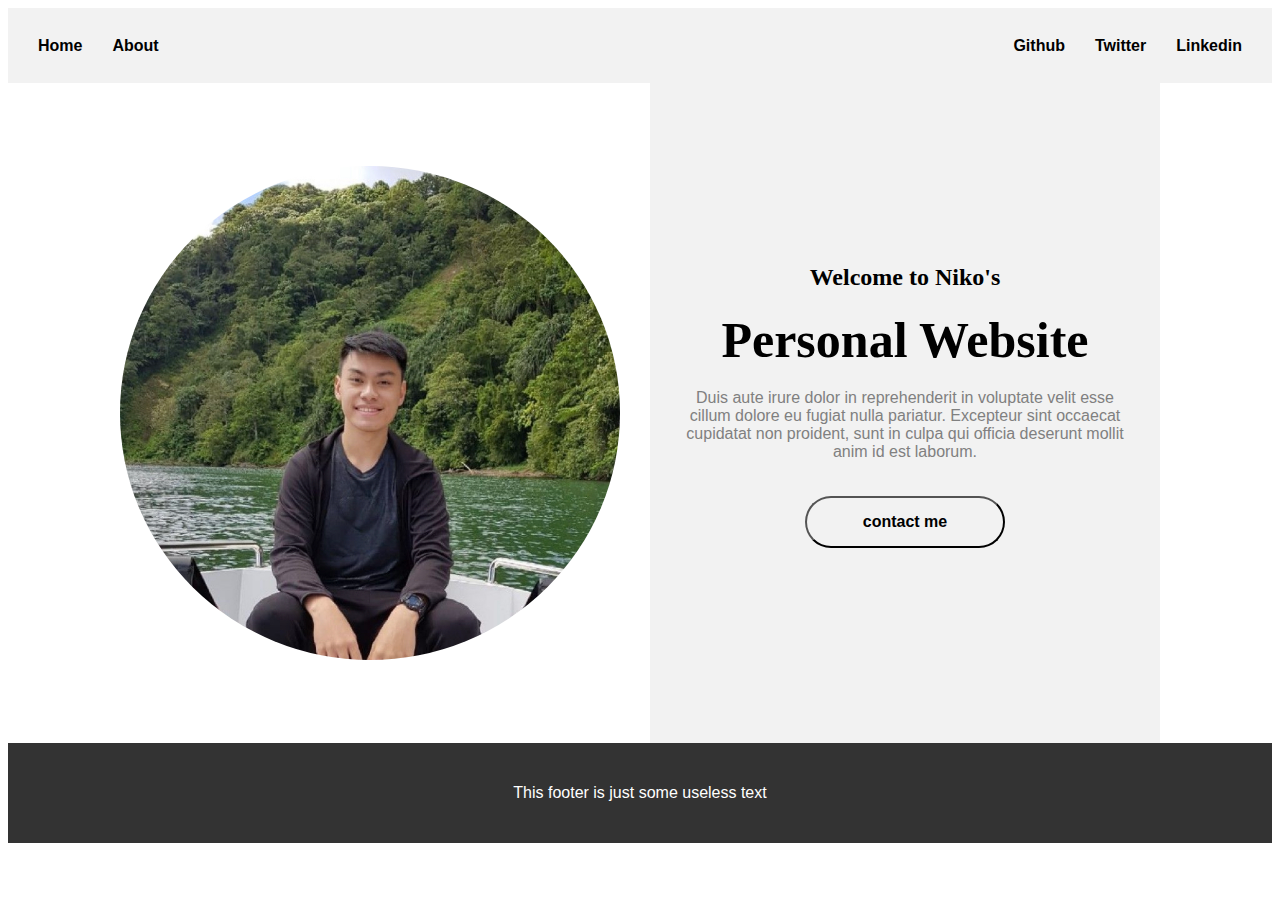
==== index.html @ 55cf9dc3 "added some tweaks to font, margin, and gap on css" ====
<!DOCTYPE html>
<html lang="en">
<head>
    <meta charset="UTF-8">
    <meta http-equiv="X-UA-Compatible" content="IE=edge">
    <meta name="viewport" content="width=device-width, initial-scale=1.0">
    <title>Niko's Personal Website</title>
    <link rel="stylesheet" href="./index.css">
    <link rel="stylesheet" href="https://fonts.google.com/specimen/Playfair+Display">

</head>
<body>
    <nav class = "navigation">
            <div class = "navigation-left">
                <li><a href="/">Home</a></li>
                <li><a href="/about">About</a></li>
            </div>
            <div class = "navigation-right"
                <li><a href="https://github.com/nikosetiawanp">Github</a></li>
                <li><a href="https://twitter.com/nikosetiawanp">Twitter</a></li>
                <li><a href="https://www.linkedin.com/in/niko-sp-950001261/">Linkedin</a></li>
    </nav>

    <header class = "header">
        <div class = "header-left">
            <img src="assets/profile.jpg" alt="Niko's Picture">
        </div>
        <div class = "header-right">
            <h4 class = "hello">Welcome to Niko's</h4>
            <h1 class = "my-name">Personal Website</h1>
            <p class = "intro">Duis aute irure dolor in reprehenderit in voluptate velit esse cillum dolore eu fugiat nulla pariatur. Excepteur sint occaecat cupidatat non proident, sunt in culpa qui officia deserunt mollit anim id est laborum.</p>
            <button> contact me </button>
        </div>
    </header>

    <footer>This footer is just some useless text</footer>
</body>
</html>
---- index.css ----
body {
    display: flex;
    flex-direction: column;
    color: black;
    background-color: white;
}

/* NAVIGATION */
.navigation {
    display: flex;
    justify-content: space-between;
    align-items: center;
    background: #F2F2F2;
    min-height: 75px;
    padding-left: 30px;
    padding-right: 30px;
    font-size: 16px;
    font-family: Arial, Helvetica, sans-serif;
}
.navigation-left {
    display : flex;
    gap: 30px;
}

.navigation-right {
    display: flex;
    justify-content: center;
    gap: 30px;
}

/* LINKS */
li {
    list-style: none;
}
a {
    text-decoration: none;
    color: black;
    font-weight: bolder;
}

/* HEADER */
.header {
    display : flex;
    justify-content: center;
    gap: 30px;
}
.header-right {
    display: flex;
    flex-direction: column;
    justify-content: center;
    align-content: center;
    align-items: center;
    background: #F2F2F2;
    padding: 30px;
    max-width: 450px;
    min-height: 600px;
    gap: 10px;
}
.hello {
    display: flex;
    font-size: 24px;
    margin: 5px;
}
h1 {
    display: flex;
    flex-wrap: wrap;
    font-size: 50px;
    font-weight: 900;
    margin: none;
    margin: 5px;
}
.intro {
    display: flex;
    text-align: center;
    font-family: Arial, Helvetica, sans-serif;
    color: grey;
    margin: 5px;
}
button {
    background-color: #F2F2F2;
    border-color: black;
    border-style: solid 5px;
    font-weight: 900;
    color: black;
    padding: 15px 32px;
    text-align: center;
    text-decoration: none;
    display: inline-block;
    font-size: 16px;
    border-radius: 32px;
    width: 200px;
    margin: 20px;
}
.header-left {
    display : flex;
    justify-content: center;
    align-items: center;
}

img {
    border-radius: 50%;
    max-width: 500px;
    max-height: 500px;
}

  /* FOOTER */
  footer {
    display: flex;
    justify-content: center;
    align-items: center;
    color: white;
    background: #333333;
    min-height: 100px;
    font-family: Arial, Helvetica, sans-serif;
  }
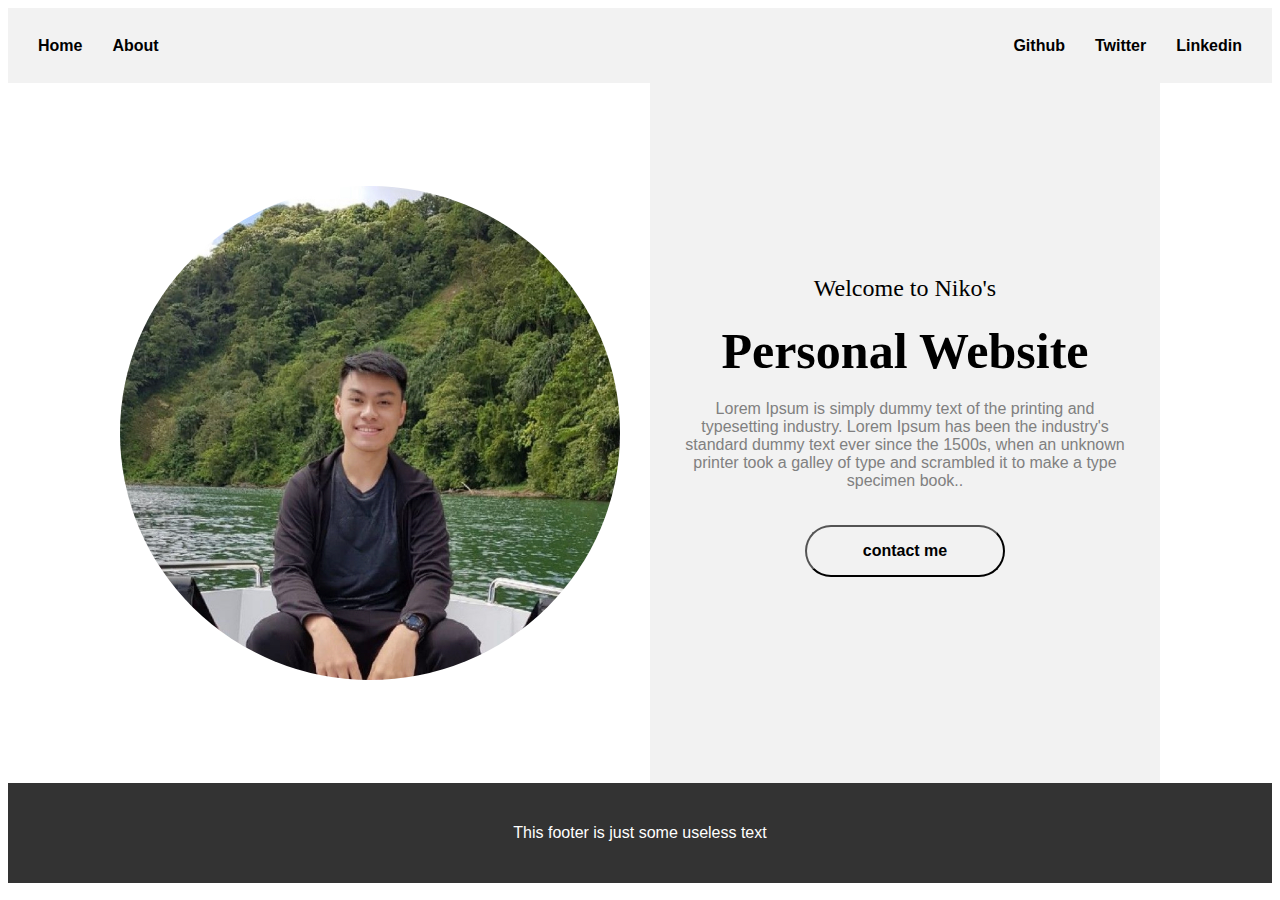
==== commit 3145554d: "fixed some typo" ====
--- a/index.html
+++ b/index.html
@@ -12,8 +12,8 @@
 <body>
     <nav class = "navigation">
             <div class = "navigation-left">
-                <li><a href="/">Home</a></li>
-                <li><a href="/about">About</a></li>
+                <li><a href="index.html">Home</a></li>
+                <li><a href="about/about.html">About</a></li>
             </div>
             <div class = "navigation-right"
                 <li><a href="https://github.com/nikosetiawanp">Github</a></li>
@@ -28,8 +28,8 @@
         <div class = "header-right">
             <h4 class = "hello">Welcome to Niko's</h4>
             <h1 class = "my-name">Personal Website</h1>
-            <p class = "intro">Duis aute irure dolor in reprehenderit in voluptate velit esse cillum dolore eu fugiat nulla pariatur. Excepteur sint occaecat cupidatat non proident, sunt in culpa qui officia deserunt mollit anim id est laborum.</p>
-            <button> contact me </button>
+            <p class = "intro">Lorem Ipsum is simply dummy text of the printing and typesetting industry. Lorem Ipsum has been the industry's standard dummy text ever since the 1500s, when an unknown printer took a galley of type and scrambled it to make a type specimen book..</p>
+            <a href="contact/contact.html"><button>contact me</button></a>
         </div>
     </header>
 
--- a/index.css
+++ b/index.css
@@ -43,12 +43,12 @@
     display : flex;
     justify-content: center;
     gap: 30px;
+    min-height: 700px;
 }
 .header-right {
     display: flex;
     flex-direction: column;
     justify-content: center;
-    align-content: center;
     align-items: center;
     background: #F2F2F2;
     padding: 30px;
@@ -56,17 +56,17 @@
     min-height: 600px;
     gap: 10px;
 }
-.hello {
+h4 {
     display: flex;
     font-size: 24px;
+    font-weight: 400;
     margin: 5px;
 }
 h1 {
     display: flex;
-    flex-wrap: wrap;
+    text-align: center;
     font-size: 50px;
     font-weight: 900;
-    margin: none;
     margin: 5px;
 }
 .intro {
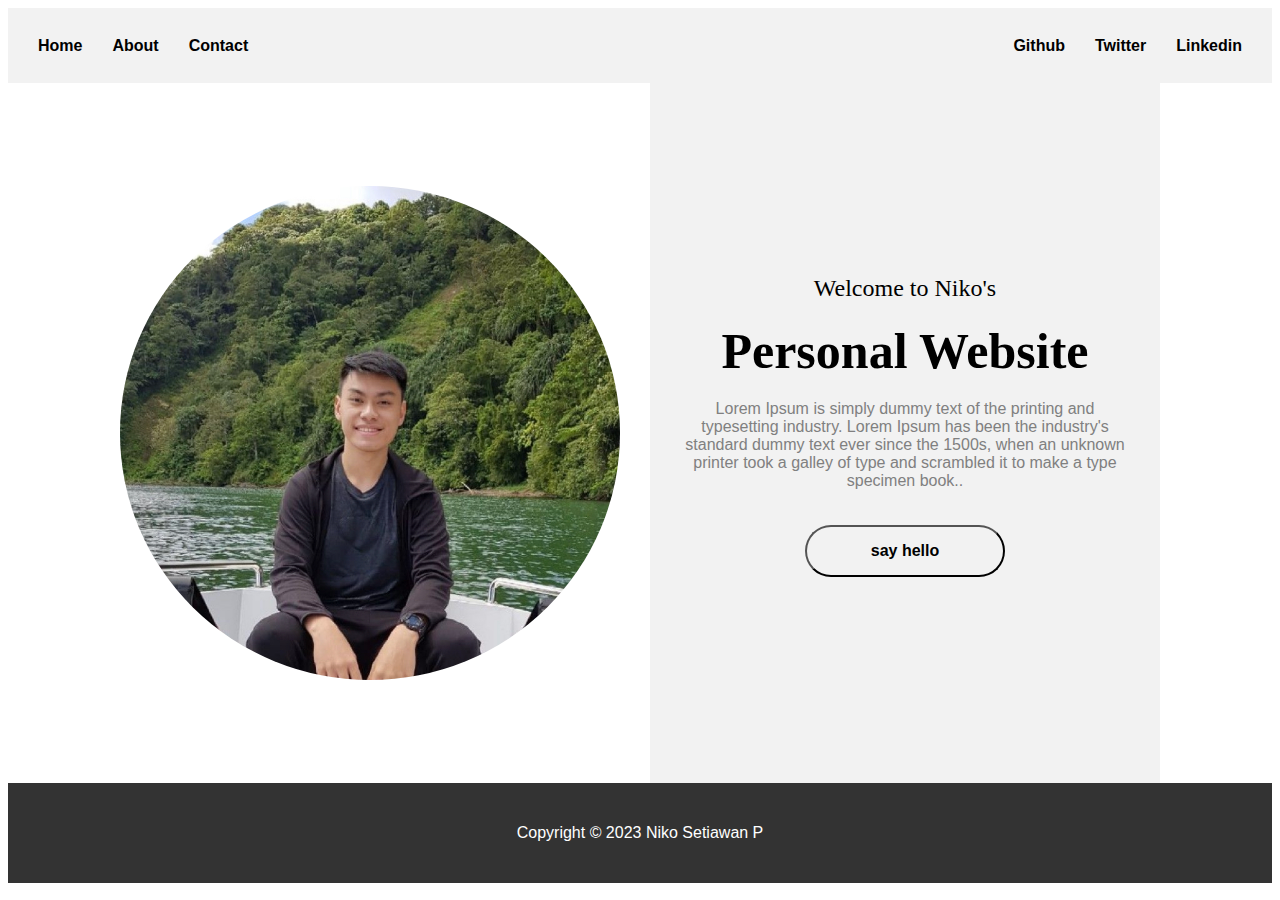
==== commit 7c639c62: "edited button to say hello and added contact to navigation" ====
--- a/index.html
+++ b/index.html
@@ -14,6 +14,8 @@
             <div class = "navigation-left">
                 <li><a href="index.html">Home</a></li>
                 <li><a href="about/about.html">About</a></li>
+                <li><a href="contact/contact.html">Contact</a></li>
+
             </div>
             <div class = "navigation-right"
                 <li><a href="https://github.com/nikosetiawanp">Github</a></li>
@@ -29,10 +31,10 @@
             <h4 class = "hello">Welcome to Niko's</h4>
             <h1 class = "my-name">Personal Website</h1>
             <p class = "intro">Lorem Ipsum is simply dummy text of the printing and typesetting industry. Lorem Ipsum has been the industry's standard dummy text ever since the 1500s, when an unknown printer took a galley of type and scrambled it to make a type specimen book..</p>
-            <a href="contact/contact.html"><button>contact me</button></a>
+            <button onclick="alert('Hello visitor!')">say hello</button>
         </div>
     </header>
 
-    <footer>This footer is just some useless text</footer>
+    <footer>Copyright &copy; 2023 Niko Setiawan P</footer>
 </body>
 </html>